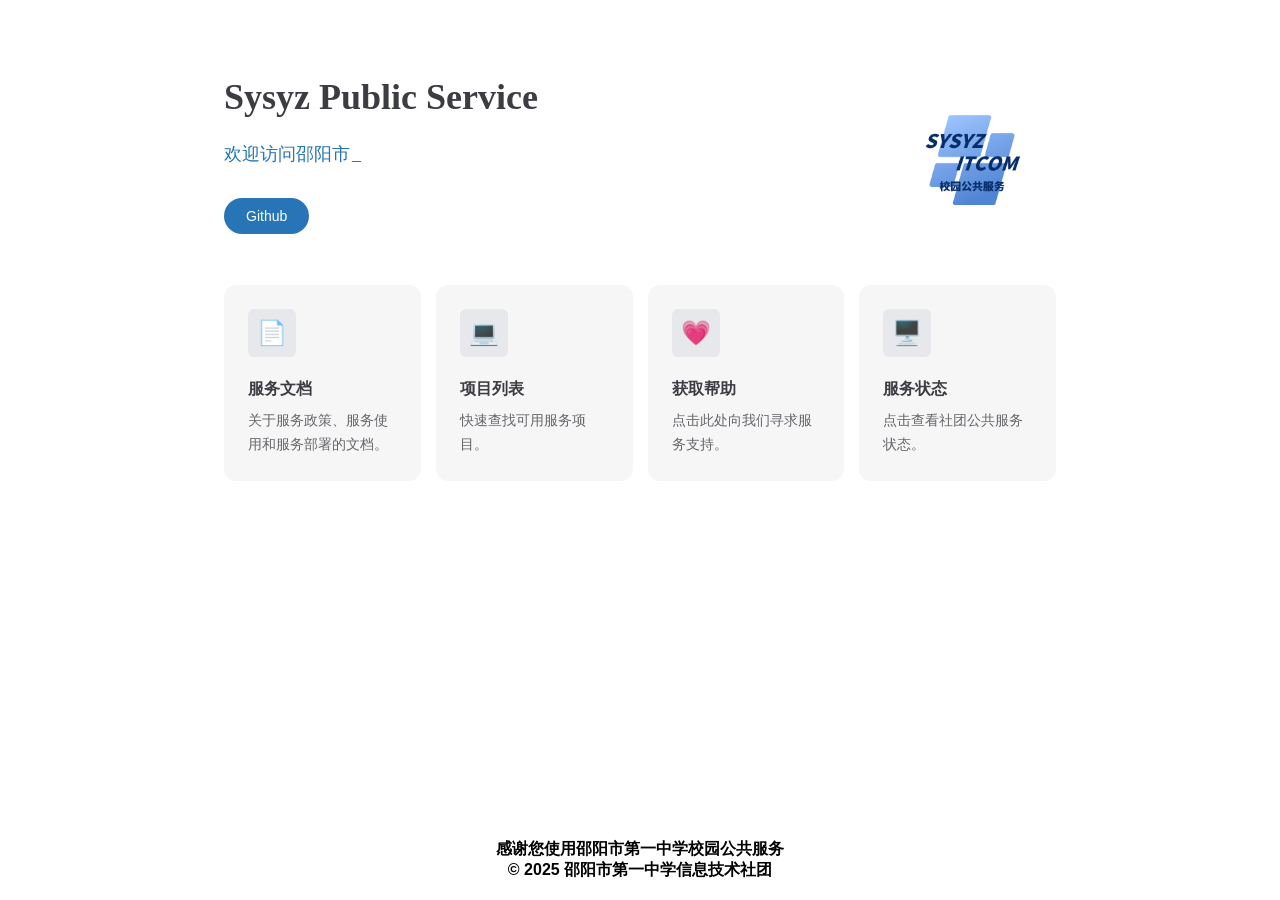
==== index.html @ c445de75 "Update index.html" ====
<!DOCTYPE html>
<html lang="en">

<head>
  <meta charset="UTF-8">
  <meta name="viewport" content="width=device-width, initial-scale=1.0">
  <title>邵阳市第一中学校园公共服务</title>
  <link rel="shortcut icon"
    href="[data-uri]"
    type="image/x-icon">
  <style>
    * {
      margin: 0;
      padding: 0;
      box-sizing: border-box;
      user-select: none;
    }

    @keyframes print {
      0% {
        opacity: 0;
      }

      70% {
        opacity: 0;
      }

      75% {
        opacity: 0.95;
      }

      100% {
        opacity: 1;
      }
    }

    .prince-website {
      margin: 0 auto;
      display: flex;
      flex-direction: column;
      align-items: center;
    }

    .prince-website .prince {
      display: flex;
      justify-content: space-between;
    }

    .prince-website .details {
      color: #3c3c43;
      width: 100%;
    }

    .prince-website .details p {
      margin: 12px 0;
      line-height: 30px;
      font-size: 14px;
    }

    .prince-website .details p i {
      margin: 0 3px;
      background-color: #eff0f3;
      color: #f4a95b;
      font-style: normal;
      padding: 2px 6px;
      font-size: 13px;
      border-radius: 4px;
    }

    .prince-website .details p a {
      margin: 0 2px;
      color: #2775b6;
      font-style: normal;
      font-size: 13px;
      border-radius: 4px;
    }

    .prince-website .details p .important {
      margin: 0 3px;
      background-color: #eff0f3;
      color: #2775b6;
      font-style: normal;
      padding: 2px 6px;
      font-size: 13px;
      border-radius: 4px;
    }

    .prince-website .app .container .wrap:hover {
      box-shadow: 0 0 0 1px inset #2775b6;
    }

    .prince-website .app .container .wrap .info .info {
      display: inline-block;
      color: #65656a;
      flex-grow: 1;
      direction: ltr;
      padding-top: 8px;
      line-height: 24px;
      font-size: 14px;
      font-weight: 500;
      overflow-wrap: break-word;
      text-rendering: optimizeLegibility;
    }

    .prince-website .app .container .wrap .info .title {
      color: #3c3c43;
      line-height: 24px;
      font-size: 16px;
      font-weight: 600;
    }

    .prince-website .app .container .wrap .icon {
      width: 48px;
      height: 48px;
      background-color: #e7e8ec;
      display: flex;
      align-items: center;
      justify-content: center;
      font-size: 24px;
      border-radius: 6px;
      margin-bottom: 20px;
    }

    .prince-website .app {
      width: 100%;
      display: flex;
      flex-wrap: wrap;
      margin-top: 20px;
      margin-bottom: 150px;
      position: relative;
    }

    .prince-website .app::before {
      content: '';
      position: absolute;
      top: 0;
      left: 0;
      width: 100%;
      height: 100%;
      backdrop-filter: mica(10px);
      z-index: -1;
    }

    .prince-website .prince .prince-info p::after {
      content: '_';
      margin-left: 2px;
      animation: print 1s infinite;
    }

    .prince-website .prince .prince-info h1 svg {
      margin-left: 4px;
    }

    .prince-website .prince .prince-info .prince-btns button {
      padding: 10px 22px;
      border-radius: 980px;
      border: none;
      margin-right: 10px;
      cursor: pointer;
      font-size: 14px;
      border: none;
      background-color: #2775b6;
      color: #fff;
    }
    
    .prince-website .prince .prince-info p {
      margin-top: 18px;
      font-size: 16px;
      color: #2775b6;
      width: 380px;
      height: 24px;
      text-align: center;
    }

    .prince-website .prince .prince-info h1 {
      font-size: 36px;
      color: rgba(60, 60, 67);
      display: flex;
      align-items: center;
    }

    .prince-website .app .container .wrap {
      background-color: #f6f6f7;
      width: 100%;
      border-radius: 12px;
      padding: 24px;
      transition: box-shadow 0.3s ease-in-out;
    }

    .prince-website .app .container {
      text-decoration: none;
    }

    .prince-website .prince .prince-face img {
      border-radius: 200px;
    }

    @media screen and (max-width: 640px) {
      .prince-website {
        width: 88%;
      }

      .prince-website .prince {
        flex-direction: column-reverse;
        align-items: center;
        margin: 80px 0 50px;
        width: 70%;
      }

      .prince-website .prince .prince-info {
        display: flex;
        flex-direction: column;
        align-items: center;
      }

      .prince-website .prince .prince-info h1 {
        margin-top: 30px;
      }

      .prince-website .prince .prince-info .prince-btns {
        margin-top: 32px;
      }

      .prince-website .prince .prince-info .prince-btns button {
        margin-right: 10px;
      }

      .prince-website .prince .prince-face img {
        max-height: 140px;
      }

      .prince-website .app .container {
        width: 100%;
        margin-bottom: 20px;
      }

      .prince-website .app .container .wrap {
        display: flex;
        flex-direction: column;
        flex-wrap: wrap;
        align-content: flex-start;

      }
    }

    @media screen and (min-width: 640px) and (max-width: 959px) {
      .prince-website {
        width: 85%;
      }

      .prince-website .prince {
        flex-direction: column-reverse;
        align-items: center;
        margin: 100px 0 60px;
        width: 50%;
      }

      .prince-website .prince .prince-info {
        display: flex;
        flex-direction: column;
        align-items: center;
      }

      .prince-website .prince .prince-info h1 {
        margin-top: 30px;
      }

      .prince-website .prince .prince-info p {
        font-size: 18px;
      }

      .prince-website .prince .prince-info .prince-btns {
        margin-top: 38px;
      }

      .prince-website .prince .prince-info .prince-btns button {
        margin-right: 6px;
      }

      .prince-website .prince .prince-face img {
        height: 140px;
      }

      .prince-website .app .container {
        width: 50%;
        padding-right: 15px;
        display: flex;
        margin-bottom: 20px;
      }

      .prince-website .app .container:nth-child(2n) {
        padding-right: 0;
      }

      .prince-website .app .container .wrap {
        display: flex;
        flex-wrap: wrap;
        align-content: flex-start;
      }

      .prince-website .app .container .wrap .icon {
        margin-right: 10px;
      }
    }

    @media screen and (min-width: 960px) {
      .prince-website {
        width: 65%;
      }

      .prince-website .prince {
        margin: 76px 0 5px;
        width: 100%;
      }

      .prince-website .prince .prince-info p {
        margin-top: 24px;
        font-size: 18px;
        text-align: left;
      }

      .prince-website .prince .prince-info .prince-btns {
        margin-top: 32px;
      }

      .prince-website .prince .prince-info .prince-btns button {
        margin-right: 6px;
      }

      .prince-website .prince .prince-face img {
        width: 168px;
      }

      .prince-website .app .container {
        flex: 1;
        padding-right: 15px;
        display: flex;
      }

      .prince-website .app .container:last-child {
        padding-right: 0;
      }
    }
  </style>
</head>

<body>
  <div class="prince-website">
    <div class="prince">
      <div class="prince-info">
        <h1>Sysyz Public Service</h1>
        <p></p>
        <div class="prince-btns">
          <button onclick="window.open('https://github.com/sysyzspublic','_blank')">Github</button>
        </div>
      </div>
      <div class="prince-face">
        <img
          src="[data-uri]"
          alt="LOGO" draggable="false">
      </div>

    </div>

    <div class="details">
      <p></p>
      <p></p>
      <p></p>
    </div>

    <div class="app">
      <a href="https://sysyzspublic.github.io/docs" target="_blank" class="container">
        <div class="wrap">
          <div class="icon">
            📄
          </div>
          <div class="info">
            <p class="title">服务文档</p>
            <span class="info">关于服务政策、服务使用和服务部署的文档。</span>
          </div>
        </div>
      </a>
      <a href="./projects/index.html" class="container">
        <div class="wrap">
          <div class="icon">
            💻
          </div>
          <div class="info">
            <p class="title">项目列表</p>
            <span class="info">快速查找可用服务项目。</span>
          </div>
        </div>
      </a>
      <a href="./pub/index.html" class="container">
        <div class="wrap">
          <div class="icon">
            💗
          </div>
          <div class="info">
            <p class="title">获取帮助</p>
            <span class="info">点击此处向我们寻求服务支持。</span>
          </div>
        </div>
      </a>
      <a href="./status/index.html" class="container">
        <div class="wrap">
          <div class="icon">
            🖥️
          </div>
          <div class="info">
            <p class="title">服务状态</p>
            <span class="info">点击查看社团公共服务状态。</span>
          </div>
        </div>
      </a>
<!--      <a href="https://zhouql.vip/bilidown/plugin/" target="_blank" class="container">
        <div class="wrap">
          <div class="icon">
            ❓
          </div>
          <div class="info">
            <p class="title">……</p>
            <span class="info">待开发...</span>
          </div>
        </div>
      </a> --> 
    </div>
  </div>

  <script>
    let texts = [
      '欢迎访问邵阳市第一中学校园公共服务网站！',
      '| 免费 | 开源 | 安全 | 高效 |'
    ]
    let textsIndex = 0;
    let index = 0;
    let dom = document.querySelector(".prince-website .prince .prince-info p");

    let printText = async (text, dom) => {
      let index = 0
      let useTimeCount = 0;
      let len = text.length;
      while (index !== len) {
        let interval = Math.floor(Math.random() * 300);
        await sleep(interval);
        useTimeCount += interval;
        dom.textContent += text.charAt(index);
        index++;
      }
      await sleep(useTimeCount * 2.1);
      await cancelText(dom);
    }

    let sleep = (interval) => {
      return new Promise((success) => {
        setTimeout(() => { success() }, interval)
      })
    }

    let cancelText = async (dom) => {
      while (dom.textContent.length) {
        let interval = Math.floor(Math.random() * 150);
        dom.textContent = dom.textContent.slice(0, dom.textContent.length - 1);
        await sleep(interval)
      }
      await sleep(500)
    }

    let runPrintText = async () => {
      while (true) {
        await printText(texts[generIndex()], dom)
      }
    }

    let generRandomIndex = (length) => {
      return Math.floor(Math.random() * length);
    }

    let generIndex = () => {
      if (index < 1) {
        return index++;
      }
      let randomIndex = generRandomIndex(texts.length);
      if (randomIndex !== textsIndex) {
        textsIndex = randomIndex;
        return randomIndex;
      } else {
        return generIndex();
      }
    }

    runPrintText();
  </script>
</body>

<footer style="font-family: '幼圆', sans-serif; position: fixed; bottom: 0; width: 100%; margin: 0; background-color: rgba(255, 255, 255, 0.7); text-align: center; padding: 1px; backdrop-filter: blur(10px);">
    <strong>
        <br>
        <p>感谢您使用邵阳市第一中学校园公共服务</p>
        <p>&copy; <span id="year">2025</span> 邵阳市第一中学信息技术社团</p>
        <br>
    </strong>
</footer>
<script src="https://sysyz-itcom.github.io/doc/components/js/year.js"></script>
</html>
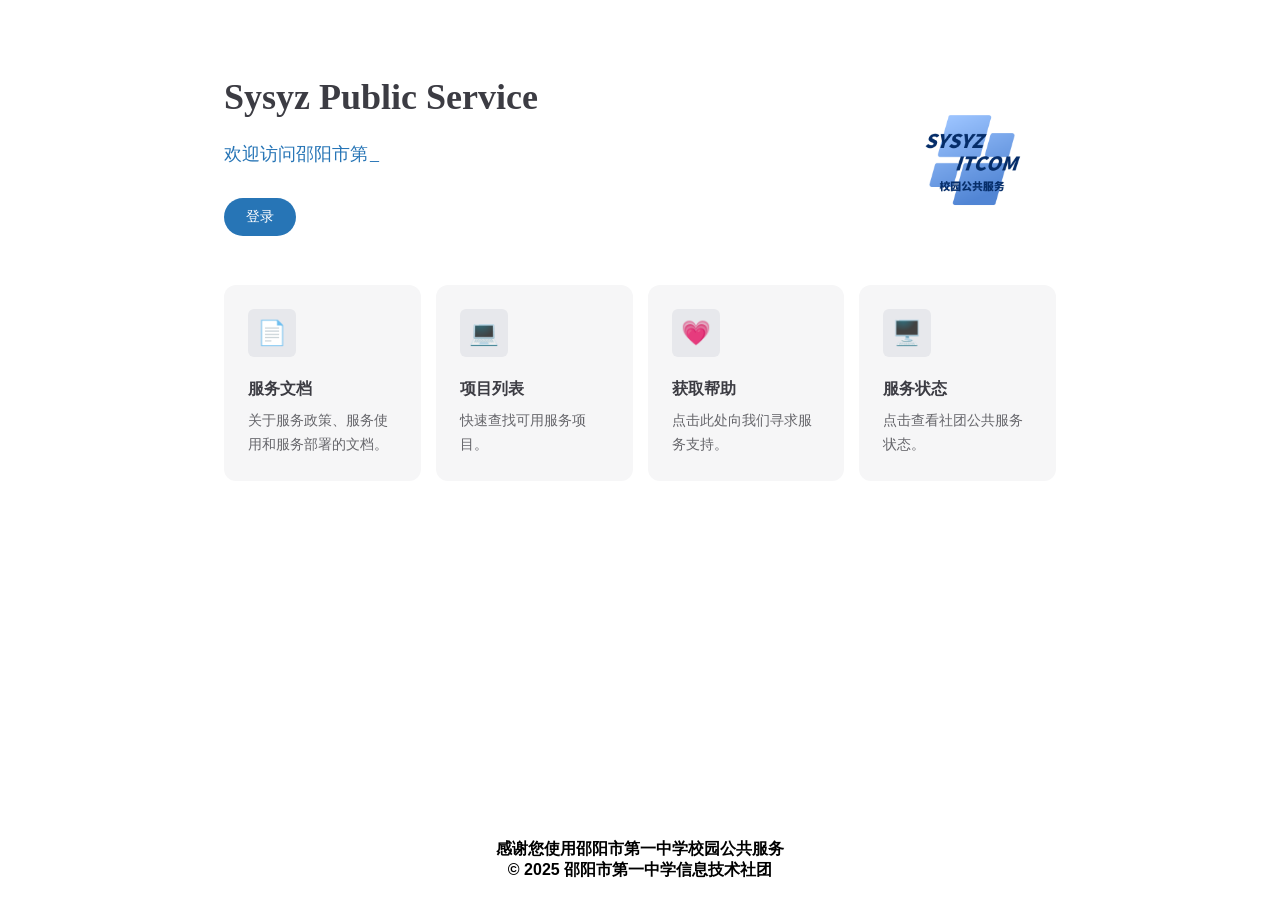
==== commit 7c96f2fb: "更新 index.html" ====
--- a/index.html
+++ b/index.html
@@ -352,7 +352,7 @@
         <h1>Sysyz Public Service</h1>
         <p></p>
         <div class="prince-btns">
-          <button onclick="window.open('https://github.com/sysyzspublic','_blank')">Github</button>
+          <button onclick="window.open('https://sysyzspublic.github.io/login','_blank')">登录</button>
         </div>
       </div>
       <div class="prince-face">
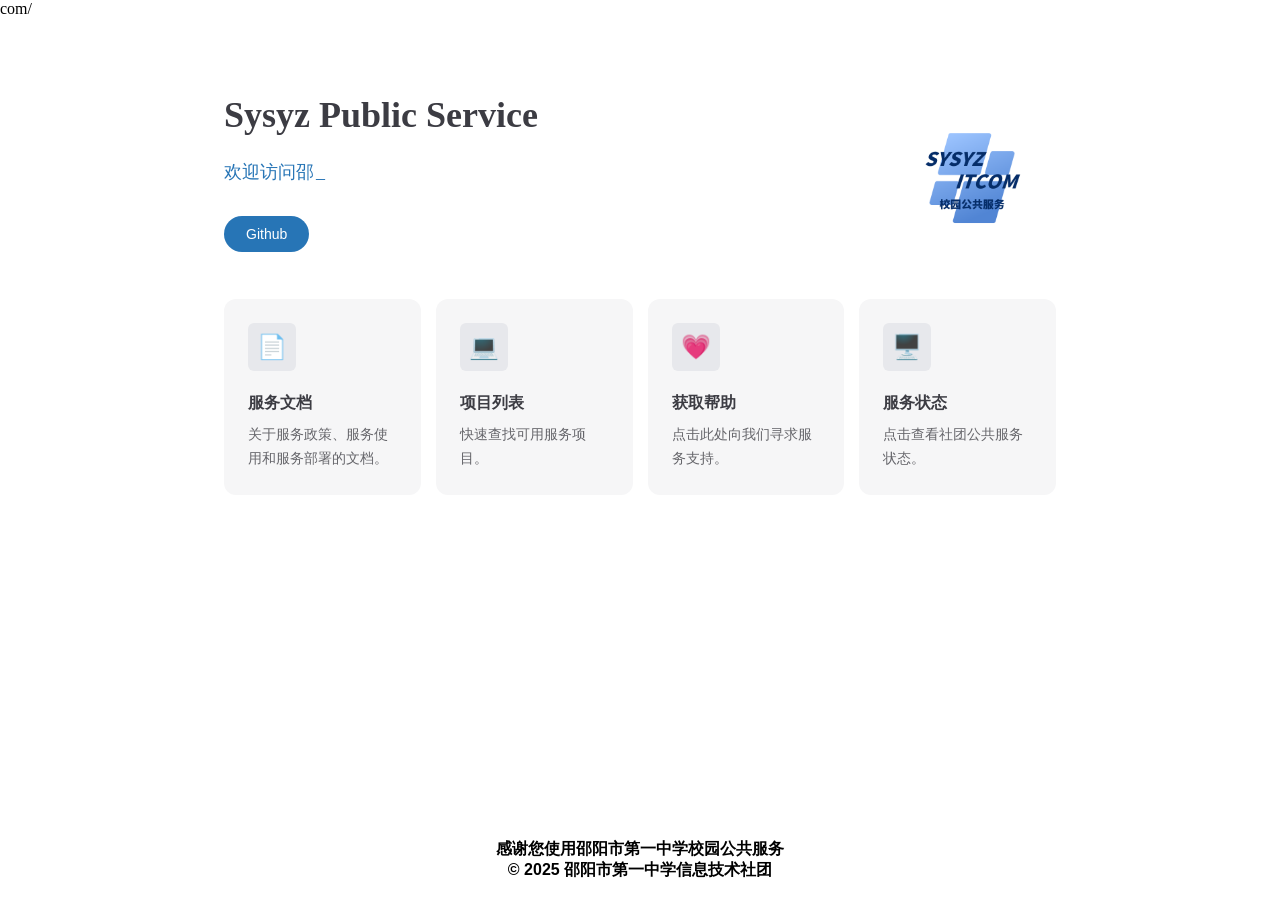
==== commit 410a49ea: "更新 index.html" ====
--- a/index.html
+++ b/index.html
@@ -1,4 +1,4 @@
-
+com/
 <!DOCTYPE html>
 <html lang="en">
 
@@ -352,7 +352,7 @@
         <h1>Sysyz Public Service</h1>
         <p></p>
         <div class="prince-btns">
-          <button onclick="window.open('https://sysyzspublic.github.io/login','_blank')">登录</button>
+          <button onclick="window.open('https://github.com/sysyzspublic','_blank')">Github</button>
         </div>
       </div>
       <div class="prince-face">
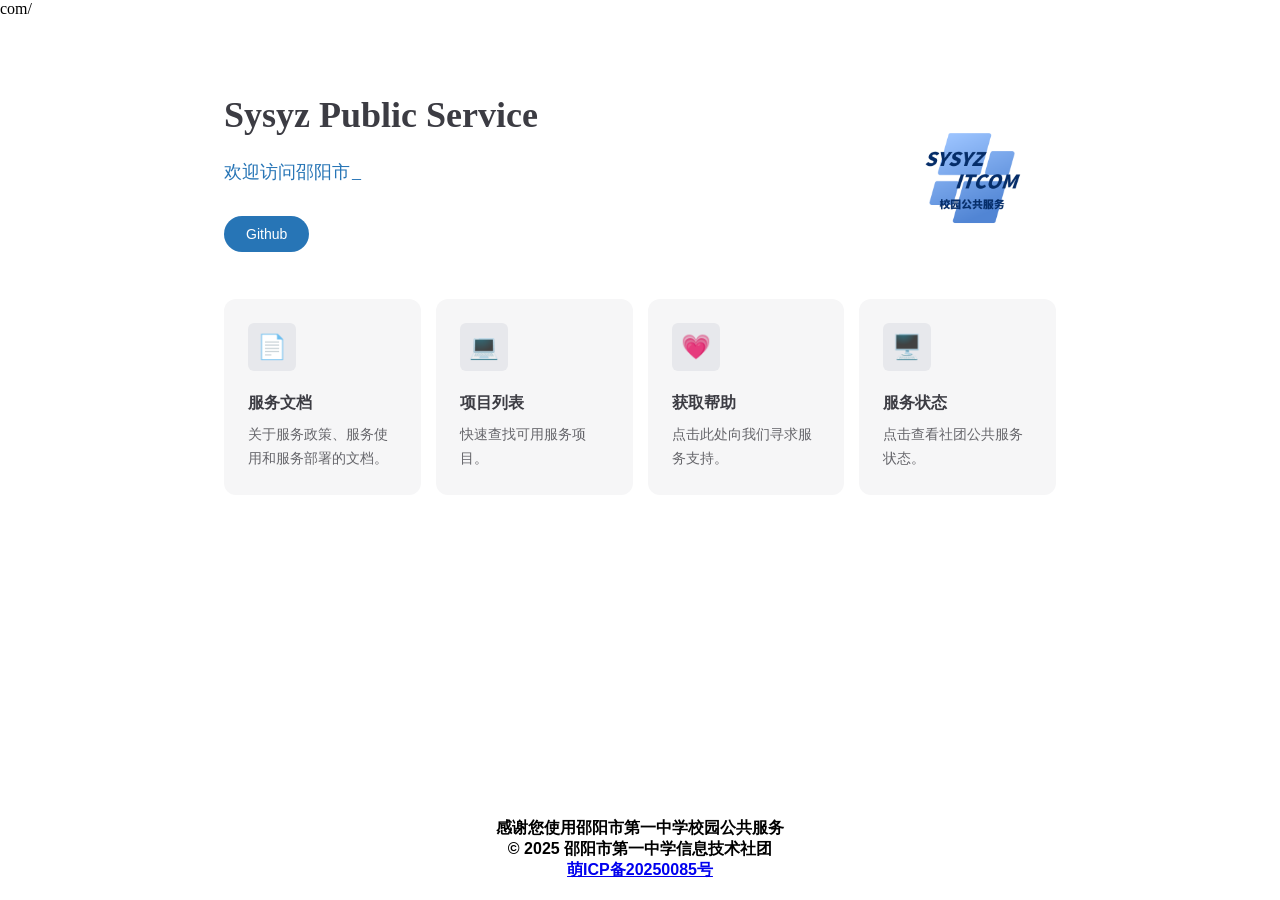
==== commit 5f894a73: "Update index.html" ====
--- a/index.html
+++ b/index.html
@@ -1,4 +1,4 @@
-com/
+com/
 <!DOCTYPE html>
 <html lang="en">
 
@@ -499,6 +499,7 @@
         <br>
         <p>感谢您使用邵阳市第一中学校园公共服务</p>
         <p>&copy; <span id="year">2025</span> 邵阳市第一中学信息技术社团</p>
+        <p><a href="https://icp.gov.moe/?keyword=20250085" target="_blank">萌ICP备20250085号</a></p>
         <br>
     </strong>
 </footer>
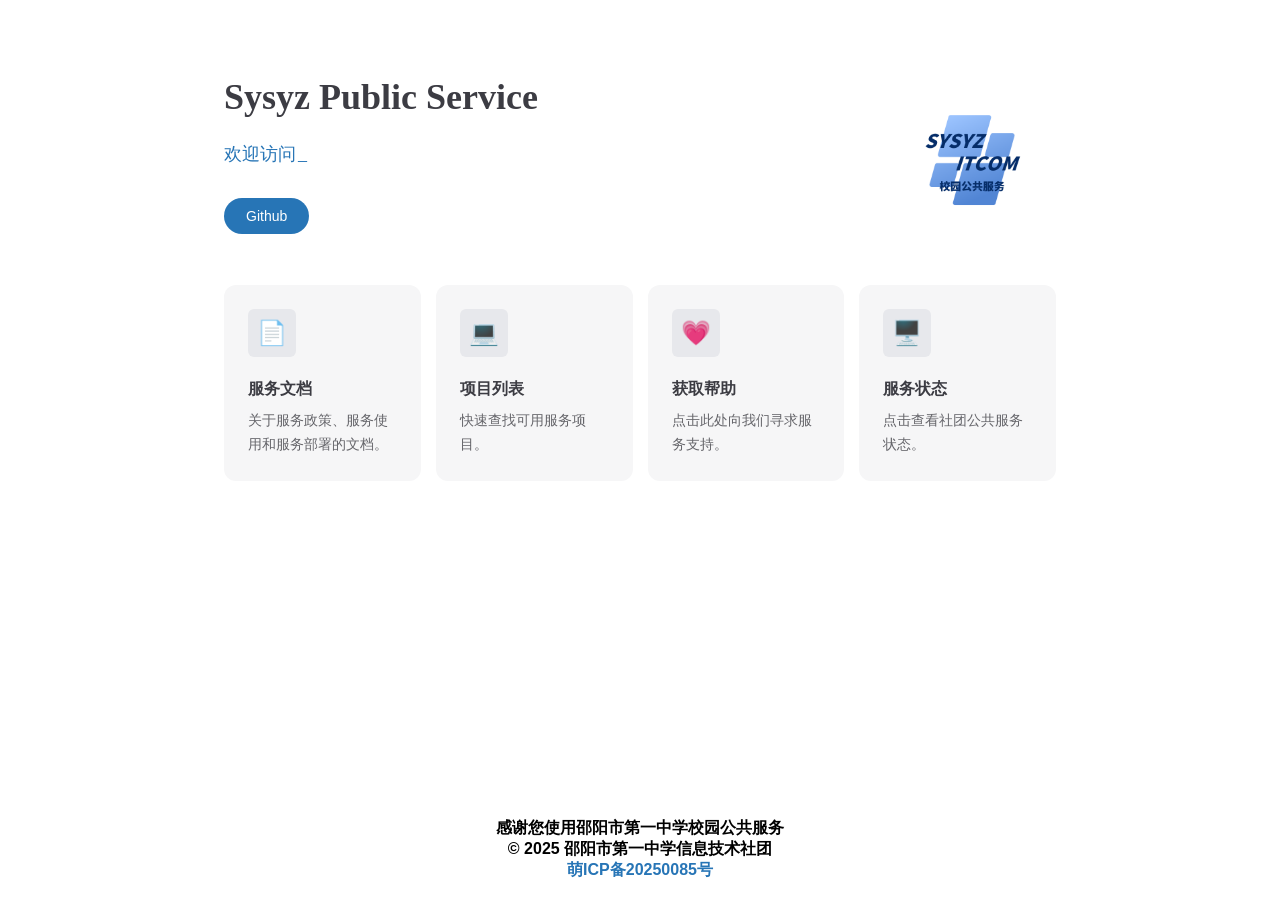
==== commit 529c73b9: "Update index.html" ====
--- a/index.html
+++ b/index.html
@@ -1,4 +1,3 @@
-com/
 <!DOCTYPE html>
 <html lang="en">
 
@@ -495,11 +494,11 @@
 </body>
 
 <footer style="font-family: '幼圆', sans-serif; position: fixed; bottom: 0; width: 100%; margin: 0; background-color: rgba(255, 255, 255, 0.7); text-align: center; padding: 1px; backdrop-filter: blur(10px);">
-    <strong>
+	<strong>
         <br>
         <p>感谢您使用邵阳市第一中学校园公共服务</p>
         <p>&copy; <span id="year">2025</span> 邵阳市第一中学信息技术社团</p>
-        <p><a href="https://icp.gov.moe/?keyword=20250085" target="_blank">萌ICP备20250085号</a></p>
+        <p><a href="https://icp.gov.moe/?keyword=20250085" target="_blank" style="color: #2775b6; text-decoration: none;">萌ICP备20250085号</a></p>
         <br>
     </strong>
 </footer>
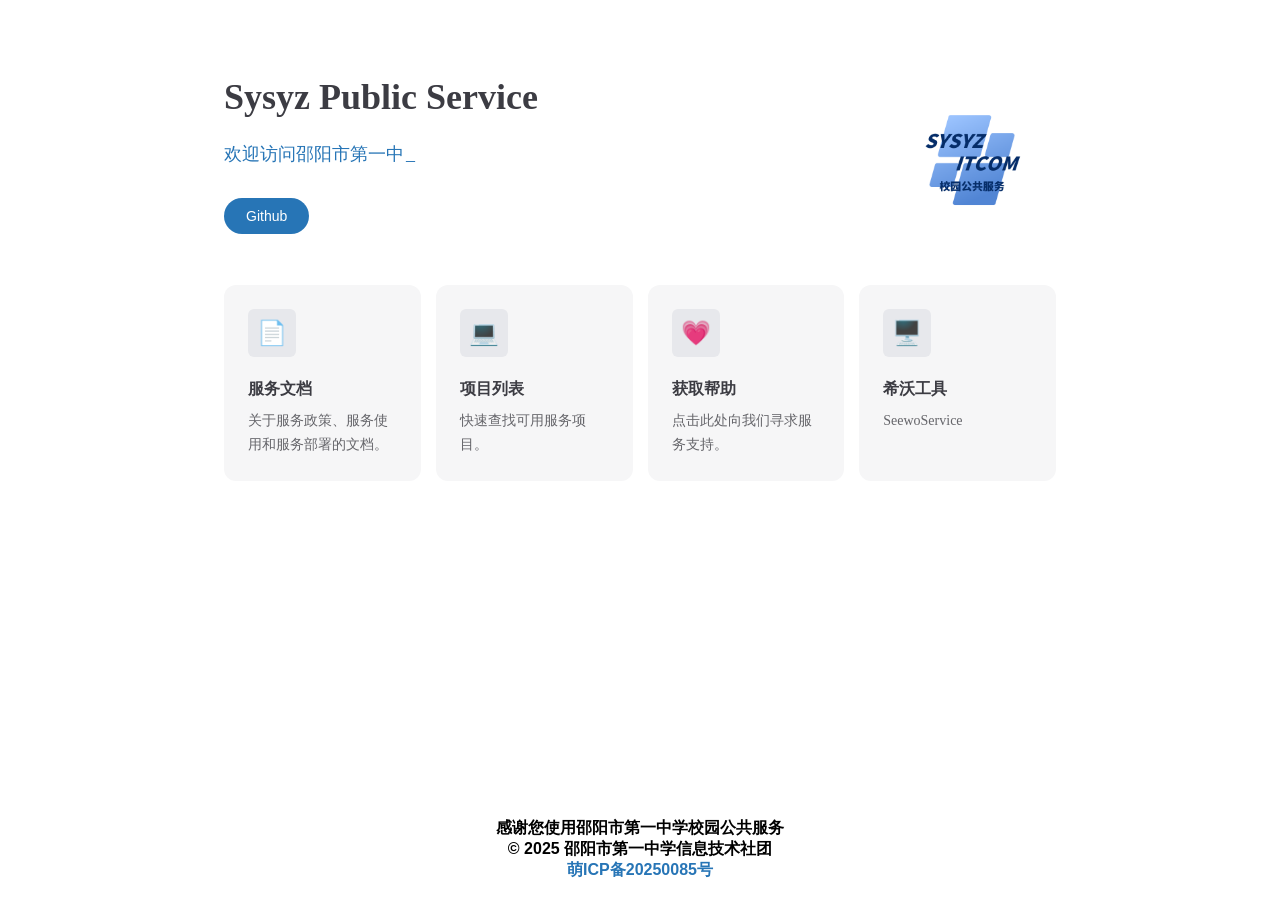
==== commit d60fe1ee: "Update index.html" ====
--- a/index.html
+++ b/index.html
@@ -402,14 +402,14 @@
           </div>
         </div>
       </a>
-      <a href="./status/index.html" class="container">
+      <a href="./seewo/index.html" class="container">
         <div class="wrap">
           <div class="icon">
             🖥️
           </div>
           <div class="info">
-            <p class="title">服务状态</p>
-            <span class="info">点击查看社团公共服务状态。</span>
+            <p class="title">希沃工具</p>
+            <span class="info">SeewoService</span>
           </div>
         </div>
       </a>
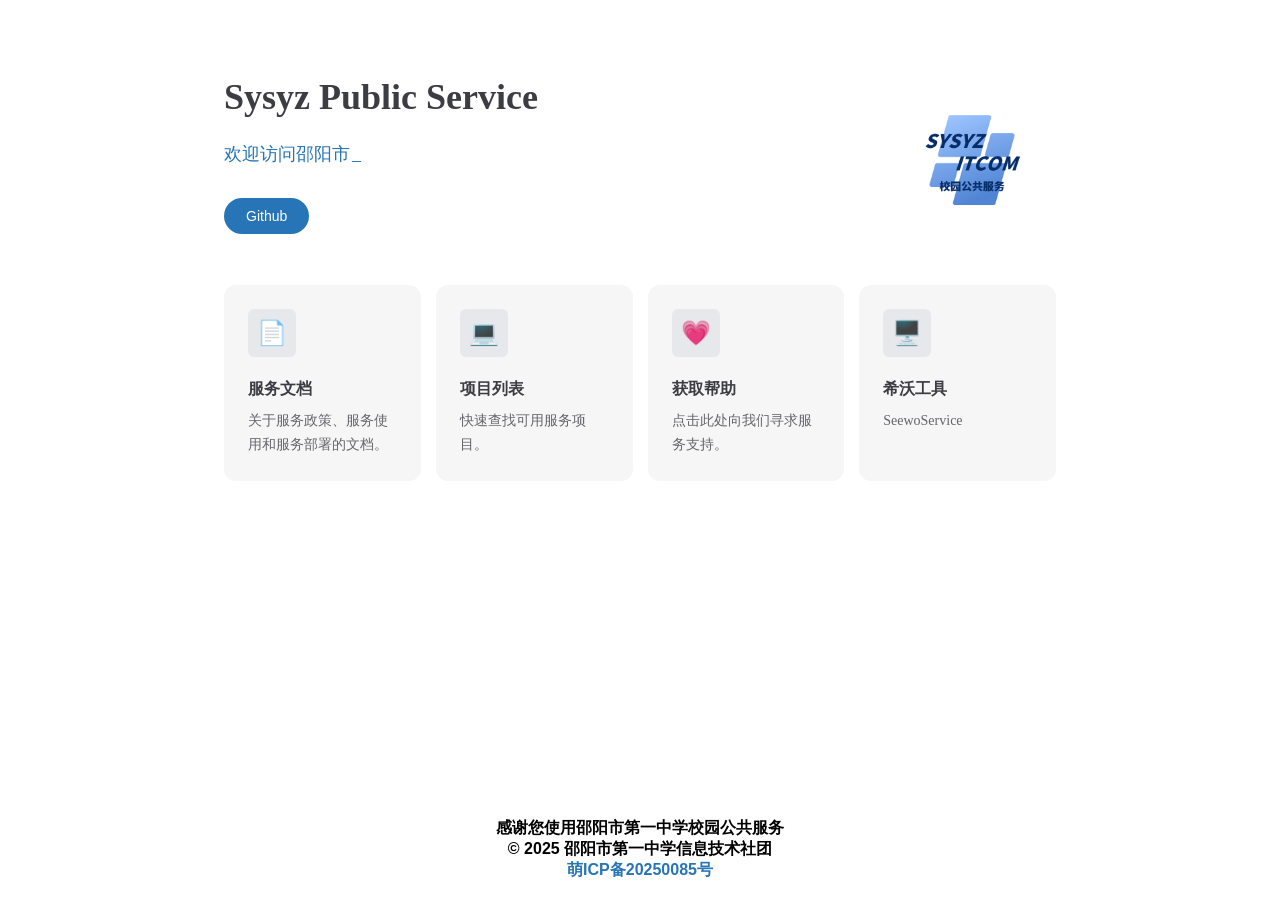
==== commit fab4ce85: "Update index.html" ====
--- a/index.html
+++ b/index.html
@@ -8,340 +8,7 @@
   <link rel="shortcut icon"
     href="[data-uri]"
     type="image/x-icon">
-  <style>
-    * {
-      margin: 0;
-      padding: 0;
-      box-sizing: border-box;
-      user-select: none;
-    }
-
-    @keyframes print {
-      0% {
-        opacity: 0;
-      }
-
-      70% {
-        opacity: 0;
-      }
-
-      75% {
-        opacity: 0.95;
-      }
-
-      100% {
-        opacity: 1;
-      }
-    }
-
-    .prince-website {
-      margin: 0 auto;
-      display: flex;
-      flex-direction: column;
-      align-items: center;
-    }
-
-    .prince-website .prince {
-      display: flex;
-      justify-content: space-between;
-    }
-
-    .prince-website .details {
-      color: #3c3c43;
-      width: 100%;
-    }
-
-    .prince-website .details p {
-      margin: 12px 0;
-      line-height: 30px;
-      font-size: 14px;
-    }
-
-    .prince-website .details p i {
-      margin: 0 3px;
-      background-color: #eff0f3;
-      color: #f4a95b;
-      font-style: normal;
-      padding: 2px 6px;
-      font-size: 13px;
-      border-radius: 4px;
-    }
-
-    .prince-website .details p a {
-      margin: 0 2px;
-      color: #2775b6;
-      font-style: normal;
-      font-size: 13px;
-      border-radius: 4px;
-    }
-
-    .prince-website .details p .important {
-      margin: 0 3px;
-      background-color: #eff0f3;
-      color: #2775b6;
-      font-style: normal;
-      padding: 2px 6px;
-      font-size: 13px;
-      border-radius: 4px;
-    }
-
-    .prince-website .app .container .wrap:hover {
-      box-shadow: 0 0 0 1px inset #2775b6;
-    }
-
-    .prince-website .app .container .wrap .info .info {
-      display: inline-block;
-      color: #65656a;
-      flex-grow: 1;
-      direction: ltr;
-      padding-top: 8px;
-      line-height: 24px;
-      font-size: 14px;
-      font-weight: 500;
-      overflow-wrap: break-word;
-      text-rendering: optimizeLegibility;
-    }
-
-    .prince-website .app .container .wrap .info .title {
-      color: #3c3c43;
-      line-height: 24px;
-      font-size: 16px;
-      font-weight: 600;
-    }
-
-    .prince-website .app .container .wrap .icon {
-      width: 48px;
-      height: 48px;
-      background-color: #e7e8ec;
-      display: flex;
-      align-items: center;
-      justify-content: center;
-      font-size: 24px;
-      border-radius: 6px;
-      margin-bottom: 20px;
-    }
-
-    .prince-website .app {
-      width: 100%;
-      display: flex;
-      flex-wrap: wrap;
-      margin-top: 20px;
-      margin-bottom: 150px;
-      position: relative;
-    }
-
-    .prince-website .app::before {
-      content: '';
-      position: absolute;
-      top: 0;
-      left: 0;
-      width: 100%;
-      height: 100%;
-      backdrop-filter: mica(10px);
-      z-index: -1;
-    }
-
-    .prince-website .prince .prince-info p::after {
-      content: '_';
-      margin-left: 2px;
-      animation: print 1s infinite;
-    }
-
-    .prince-website .prince .prince-info h1 svg {
-      margin-left: 4px;
-    }
-
-    .prince-website .prince .prince-info .prince-btns button {
-      padding: 10px 22px;
-      border-radius: 980px;
-      border: none;
-      margin-right: 10px;
-      cursor: pointer;
-      font-size: 14px;
-      border: none;
-      background-color: #2775b6;
-      color: #fff;
-    }
-    
-    .prince-website .prince .prince-info p {
-      margin-top: 18px;
-      font-size: 16px;
-      color: #2775b6;
-      width: 380px;
-      height: 24px;
-      text-align: center;
-    }
-
-    .prince-website .prince .prince-info h1 {
-      font-size: 36px;
-      color: rgba(60, 60, 67);
-      display: flex;
-      align-items: center;
-    }
-
-    .prince-website .app .container .wrap {
-      background-color: #f6f6f7;
-      width: 100%;
-      border-radius: 12px;
-      padding: 24px;
-      transition: box-shadow 0.3s ease-in-out;
-    }
-
-    .prince-website .app .container {
-      text-decoration: none;
-    }
-
-    .prince-website .prince .prince-face img {
-      border-radius: 200px;
-    }
-
-    @media screen and (max-width: 640px) {
-      .prince-website {
-        width: 88%;
-      }
-
-      .prince-website .prince {
-        flex-direction: column-reverse;
-        align-items: center;
-        margin: 80px 0 50px;
-        width: 70%;
-      }
-
-      .prince-website .prince .prince-info {
-        display: flex;
-        flex-direction: column;
-        align-items: center;
-      }
-
-      .prince-website .prince .prince-info h1 {
-        margin-top: 30px;
-      }
-
-      .prince-website .prince .prince-info .prince-btns {
-        margin-top: 32px;
-      }
-
-      .prince-website .prince .prince-info .prince-btns button {
-        margin-right: 10px;
-      }
-
-      .prince-website .prince .prince-face img {
-        max-height: 140px;
-      }
-
-      .prince-website .app .container {
-        width: 100%;
-        margin-bottom: 20px;
-      }
-
-      .prince-website .app .container .wrap {
-        display: flex;
-        flex-direction: column;
-        flex-wrap: wrap;
-        align-content: flex-start;
-
-      }
-    }
-
-    @media screen and (min-width: 640px) and (max-width: 959px) {
-      .prince-website {
-        width: 85%;
-      }
-
-      .prince-website .prince {
-        flex-direction: column-reverse;
-        align-items: center;
-        margin: 100px 0 60px;
-        width: 50%;
-      }
-
-      .prince-website .prince .prince-info {
-        display: flex;
-        flex-direction: column;
-        align-items: center;
-      }
-
-      .prince-website .prince .prince-info h1 {
-        margin-top: 30px;
-      }
-
-      .prince-website .prince .prince-info p {
-        font-size: 18px;
-      }
-
-      .prince-website .prince .prince-info .prince-btns {
-        margin-top: 38px;
-      }
-
-      .prince-website .prince .prince-info .prince-btns button {
-        margin-right: 6px;
-      }
-
-      .prince-website .prince .prince-face img {
-        height: 140px;
-      }
-
-      .prince-website .app .container {
-        width: 50%;
-        padding-right: 15px;
-        display: flex;
-        margin-bottom: 20px;
-      }
-
-      .prince-website .app .container:nth-child(2n) {
-        padding-right: 0;
-      }
-
-      .prince-website .app .container .wrap {
-        display: flex;
-        flex-wrap: wrap;
-        align-content: flex-start;
-      }
-
-      .prince-website .app .container .wrap .icon {
-        margin-right: 10px;
-      }
-    }
-
-    @media screen and (min-width: 960px) {
-      .prince-website {
-        width: 65%;
-      }
-
-      .prince-website .prince {
-        margin: 76px 0 5px;
-        width: 100%;
-      }
-
-      .prince-website .prince .prince-info p {
-        margin-top: 24px;
-        font-size: 18px;
-        text-align: left;
-      }
-
-      .prince-website .prince .prince-info .prince-btns {
-        margin-top: 32px;
-      }
-
-      .prince-website .prince .prince-info .prince-btns button {
-        margin-right: 6px;
-      }
-
-      .prince-website .prince .prince-face img {
-        width: 168px;
-      }
-
-      .prince-website .app .container {
-        flex: 1;
-        padding-right: 15px;
-        display: flex;
-      }
-
-      .prince-website .app .container:last-child {
-        padding-right: 0;
-      }
-    }
-  </style>
+  <link rel="stylesheet" href="css/index.css">
 </head>
 
 <body>
--- a/css/index.css
+++ b/css/index.css
@@ -0,0 +1,332 @@
+    * {
+      margin: 0;
+      padding: 0;
+      box-sizing: border-box;
+      user-select: none;
+    }
+
+    @keyframes print {
+      0% {
+        opacity: 0;
+      }
+
+      70% {
+        opacity: 0;
+      }
+
+      75% {
+        opacity: 0.95;
+      }
+
+      100% {
+        opacity: 1;
+      }
+    }
+
+    .prince-website {
+      margin: 0 auto;
+      display: flex;
+      flex-direction: column;
+      align-items: center;
+    }
+
+    .prince-website .prince {
+      display: flex;
+      justify-content: space-between;
+    }
+
+    .prince-website .details {
+      color: #3c3c43;
+      width: 100%;
+    }
+
+    .prince-website .details p {
+      margin: 12px 0;
+      line-height: 30px;
+      font-size: 14px;
+    }
+
+    .prince-website .details p i {
+      margin: 0 3px;
+      background-color: #eff0f3;
+      color: #f4a95b;
+      font-style: normal;
+      padding: 2px 6px;
+      font-size: 13px;
+      border-radius: 4px;
+    }
+
+    .prince-website .details p a {
+      margin: 0 2px;
+      color: #2775b6;
+      font-style: normal;
+      font-size: 13px;
+      border-radius: 4px;
+    }
+
+    .prince-website .details p .important {
+      margin: 0 3px;
+      background-color: #eff0f3;
+      color: #2775b6;
+      font-style: normal;
+      padding: 2px 6px;
+      font-size: 13px;
+      border-radius: 4px;
+    }
+
+    .prince-website .app .container .wrap:hover {
+      box-shadow: 0 0 0 1px inset #2775b6;
+    }
+
+    .prince-website .app .container .wrap .info .info {
+      display: inline-block;
+      color: #65656a;
+      flex-grow: 1;
+      direction: ltr;
+      padding-top: 8px;
+      line-height: 24px;
+      font-size: 14px;
+      font-weight: 500;
+      overflow-wrap: break-word;
+      text-rendering: optimizeLegibility;
+    }
+
+    .prince-website .app .container .wrap .info .title {
+      color: #3c3c43;
+      line-height: 24px;
+      font-size: 16px;
+      font-weight: 600;
+    }
+
+    .prince-website .app .container .wrap .icon {
+      width: 48px;
+      height: 48px;
+      background-color: #e7e8ec;
+      display: flex;
+      align-items: center;
+      justify-content: center;
+      font-size: 24px;
+      border-radius: 6px;
+      margin-bottom: 20px;
+    }
+
+    .prince-website .app {
+      width: 100%;
+      display: flex;
+      flex-wrap: wrap;
+      margin-top: 20px;
+      margin-bottom: 150px;
+      position: relative;
+    }
+
+    .prince-website .app::before {
+      content: '';
+      position: absolute;
+      top: 0;
+      left: 0;
+      width: 100%;
+      height: 100%;
+      backdrop-filter: mica(10px);
+      z-index: -1;
+    }
+
+    .prince-website .prince .prince-info p::after {
+      content: '_';
+      margin-left: 2px;
+      animation: print 1s infinite;
+    }
+
+    .prince-website .prince .prince-info h1 svg {
+      margin-left: 4px;
+    }
+
+    .prince-website .prince .prince-info .prince-btns button {
+      padding: 10px 22px;
+      border-radius: 980px;
+      border: none;
+      margin-right: 10px;
+      cursor: pointer;
+      font-size: 14px;
+      border: none;
+      background-color: #2775b6;
+      color: #fff;
+    }
+    
+    .prince-website .prince .prince-info p {
+      margin-top: 18px;
+      font-size: 16px;
+      color: #2775b6;
+      width: 380px;
+      height: 24px;
+      text-align: center;
+    }
+
+    .prince-website .prince .prince-info h1 {
+      font-size: 36px;
+      color: rgba(60, 60, 67);
+      display: flex;
+      align-items: center;
+    }
+
+    .prince-website .app .container .wrap {
+      background-color: #f6f6f7;
+      width: 100%;
+      border-radius: 12px;
+      padding: 24px;
+      transition: box-shadow 0.3s ease-in-out;
+    }
+
+    .prince-website .app .container {
+      text-decoration: none;
+    }
+
+    .prince-website .prince .prince-face img {
+      border-radius: 200px;
+    }
+
+    @media screen and (max-width: 640px) {
+      .prince-website {
+        width: 88%;
+      }
+
+      .prince-website .prince {
+        flex-direction: column-reverse;
+        align-items: center;
+        margin: 80px 0 50px;
+        width: 70%;
+      }
+
+      .prince-website .prince .prince-info {
+        display: flex;
+        flex-direction: column;
+        align-items: center;
+      }
+
+      .prince-website .prince .prince-info h1 {
+        margin-top: 30px;
+      }
+
+      .prince-website .prince .prince-info .prince-btns {
+        margin-top: 32px;
+      }
+
+      .prince-website .prince .prince-info .prince-btns button {
+        margin-right: 10px;
+      }
+
+      .prince-website .prince .prince-face img {
+        max-height: 140px;
+      }
+
+      .prince-website .app .container {
+        width: 100%;
+        margin-bottom: 20px;
+      }
+
+      .prince-website .app .container .wrap {
+        display: flex;
+        flex-direction: column;
+        flex-wrap: wrap;
+        align-content: flex-start;
+
+      }
+    }
+
+    @media screen and (min-width: 640px) and (max-width: 959px) {
+      .prince-website {
+        width: 85%;
+      }
+
+      .prince-website .prince {
+        flex-direction: column-reverse;
+        align-items: center;
+        margin: 100px 0 60px;
+        width: 50%;
+      }
+
+      .prince-website .prince .prince-info {
+        display: flex;
+        flex-direction: column;
+        align-items: center;
+      }
+
+      .prince-website .prince .prince-info h1 {
+        margin-top: 30px;
+      }
+
+      .prince-website .prince .prince-info p {
+        font-size: 18px;
+      }
+
+      .prince-website .prince .prince-info .prince-btns {
+        margin-top: 38px;
+      }
+
+      .prince-website .prince .prince-info .prince-btns button {
+        margin-right: 6px;
+      }
+
+      .prince-website .prince .prince-face img {
+        height: 140px;
+      }
+
+      .prince-website .app .container {
+        width: 50%;
+        padding-right: 15px;
+        display: flex;
+        margin-bottom: 20px;
+      }
+
+      .prince-website .app .container:nth-child(2n) {
+        padding-right: 0;
+      }
+
+      .prince-website .app .container .wrap {
+        display: flex;
+        flex-wrap: wrap;
+        align-content: flex-start;
+      }
+
+      .prince-website .app .container .wrap .icon {
+        margin-right: 10px;
+      }
+    }
+
+    @media screen and (min-width: 960px) {
+      .prince-website {
+        width: 65%;
+      }
+
+      .prince-website .prince {
+        margin: 76px 0 5px;
+        width: 100%;
+      }
+
+      .prince-website .prince .prince-info p {
+        margin-top: 24px;
+        font-size: 18px;
+        text-align: left;
+      }
+
+      .prince-website .prince .prince-info .prince-btns {
+        margin-top: 32px;
+      }
+
+      .prince-website .prince .prince-info .prince-btns button {
+        margin-right: 6px;
+      }
+
+      .prince-website .prince .prince-face img {
+        width: 168px;
+      }
+
+      .prince-website .app .container {
+        flex: 1;
+        padding-right: 15px;
+        display: flex;
+      }
+
+      .prince-website .app .container:last-child {
+        padding-right: 0;
+      }
+    }
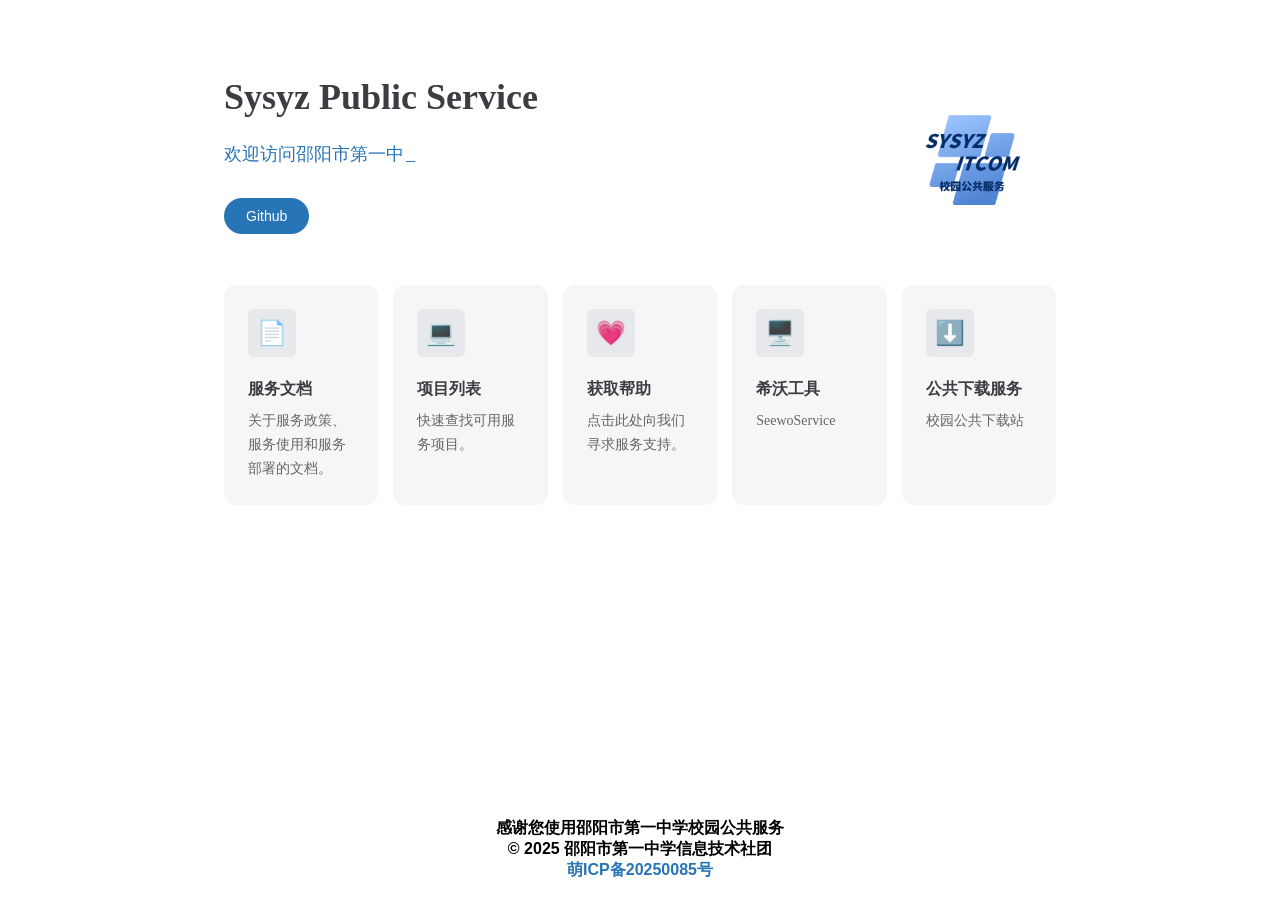
==== commit c182f70e: "Update index.html" ====
--- a/index.html
+++ b/index.html
@@ -80,17 +80,17 @@
           </div>
         </div>
       </a>
-<!--      <a href="https://zhouql.vip/bilidown/plugin/" target="_blank" class="container">
+      <a href="./downloads/openlist.html" target="_blank" class="container">
         <div class="wrap">
           <div class="icon">
-            ❓
+            ⬇️
           </div>
           <div class="info">
-            <p class="title">……</p>
-            <span class="info">待开发...</span>
+            <p class="title">公共下载服务</p>
+            <span class="info">校园公共下载站</span>
           </div>
         </div>
-      </a> --> 
+      </a>
     </div>
   </div>
 
--- a/css/index.css
+++ b/css/index.css
@@ -1,332 +1,341 @@
-    * {
-      margin: 0;
-      padding: 0;
-      box-sizing: border-box;
-      user-select: none;
-    }
-
-    @keyframes print {
-      0% {
+* {
+    margin: 0;
+    padding: 0;
+    box-sizing: border-box;
+    user-select: none;
+}
+
+/* html {
+    -webkit-filter: grayscale(100%);
+    -moz-filter: grayscale(100%);
+    -ms-filter: grayscale(100%);
+    -o-filter: grayscale(100%);
+    filter: grayscale(100%);
+    filter: progid:DXImageTransform.Microsoft.BasicImage(grayscale=1);
+} */
+
+@keyframes print {
+    0% {
         opacity: 0;
-      }
-
-      70% {
+    }
+
+    70% {
         opacity: 0;
-      }
-
-      75% {
+    }
+
+    75% {
         opacity: 0.95;
-      }
-
-      100% {
+    }
+
+    100% {
         opacity: 1;
-      }
-    }
-
+    }
+}
+
+.prince-website {
+    margin: 0 auto;
+    display: flex;
+    flex-direction: column;
+    align-items: center;
+}
+
+.prince-website .prince {
+    display: flex;
+    justify-content: space-between;
+}
+
+.prince-website .details {
+    color: #3c3c43;
+    width: 100%;
+}
+
+.prince-website .details p {
+    margin: 12px 0;
+    line-height: 30px;
+    font-size: 14px;
+}
+
+.prince-website .details p i {
+    margin: 0 3px;
+    background-color: #eff0f3;
+    color: #f4a95b;
+    font-style: normal;
+    padding: 2px 6px;
+    font-size: 13px;
+    border-radius: 4px;
+}
+
+.prince-website .details p a {
+    margin: 0 2px;
+    color: #2775b6;
+    font-style: normal;
+    font-size: 13px;
+    border-radius: 4px;
+}
+
+.prince-website .details p .important {
+    margin: 0 3px;
+    background-color: #eff0f3;
+    color: #2775b6;
+    font-style: normal;
+    padding: 2px 6px;
+    font-size: 13px;
+    border-radius: 4px;
+}
+
+.prince-website .app .container .wrap:hover {
+    box-shadow: 0 0 0 1px inset #2775b6;
+}
+
+.prince-website .app .container .wrap .info .info {
+    display: inline-block;
+    color: #65656a;
+    flex-grow: 1;
+    direction: ltr;
+    padding-top: 8px;
+    line-height: 24px;
+    font-size: 14px;
+    font-weight: 500;
+    overflow-wrap: break-word;
+    text-rendering: optimizeLegibility;
+}
+
+.prince-website .app .container .wrap .info .title {
+    color: #3c3c43;
+    line-height: 24px;
+    font-size: 16px;
+    font-weight: 600;
+}
+
+.prince-website .app .container .wrap .icon {
+    width: 48px;
+    height: 48px;
+    background-color: #e7e8ec;
+    display: flex;
+    align-items: center;
+    justify-content: center;
+    font-size: 24px;
+    border-radius: 6px;
+    margin-bottom: 20px;
+}
+
+.prince-website .app {
+    width: 100%;
+    display: flex;
+    flex-wrap: wrap;
+    margin-top: 20px;
+    margin-bottom: 150px;
+    position: relative;
+}
+
+.prince-website .app::before {
+    content: '';
+    position: absolute;
+    top: 0;
+    left: 0;
+    width: 100%;
+    height: 100%;
+    backdrop-filter: mica(10px);
+    z-index: -1;
+}
+
+.prince-website .prince .prince-info p::after {
+    content: '_';
+    margin-left: 2px;
+    animation: print 1s infinite;
+}
+
+.prince-website .prince .prince-info h1 svg {
+    margin-left: 4px;
+}
+
+.prince-website .prince .prince-info .prince-btns button {
+    padding: 10px 22px;
+    border-radius: 980px;
+    border: none;
+    margin-right: 10px;
+    cursor: pointer;
+    font-size: 14px;
+    border: none;
+    background-color: #2775b6;
+    color: #fff;
+}
+
+.prince-website .prince .prince-info p {
+    margin-top: 18px;
+    font-size: 16px;
+    color: #2775b6;
+    width: 380px;
+    height: 24px;
+    text-align: center;
+}
+
+.prince-website .prince .prince-info h1 {
+    font-size: 36px;
+    color: rgba(60, 60, 67);
+    display: flex;
+    align-items: center;
+}
+
+.prince-website .app .container .wrap {
+    background-color: #f6f6f7;
+    width: 100%;
+    border-radius: 12px;
+    padding: 24px;
+    transition: box-shadow 0.3s ease-in-out;
+}
+
+.prince-website .app .container {
+    text-decoration: none;
+}
+
+.prince-website .prince .prince-face img {
+    border-radius: 200px;
+}
+
+@media screen and (max-width: 640px) {
     .prince-website {
-      margin: 0 auto;
-      display: flex;
-      flex-direction: column;
-      align-items: center;
+        width: 88%;
     }
 
     .prince-website .prince {
-      display: flex;
-      justify-content: space-between;
-    }
-
-    .prince-website .details {
-      color: #3c3c43;
-      width: 100%;
-    }
-
-    .prince-website .details p {
-      margin: 12px 0;
-      line-height: 30px;
-      font-size: 14px;
-    }
-
-    .prince-website .details p i {
-      margin: 0 3px;
-      background-color: #eff0f3;
-      color: #f4a95b;
-      font-style: normal;
-      padding: 2px 6px;
-      font-size: 13px;
-      border-radius: 4px;
-    }
-
-    .prince-website .details p a {
-      margin: 0 2px;
-      color: #2775b6;
-      font-style: normal;
-      font-size: 13px;
-      border-radius: 4px;
-    }
-
-    .prince-website .details p .important {
-      margin: 0 3px;
-      background-color: #eff0f3;
-      color: #2775b6;
-      font-style: normal;
-      padding: 2px 6px;
-      font-size: 13px;
-      border-radius: 4px;
-    }
-
-    .prince-website .app .container .wrap:hover {
-      box-shadow: 0 0 0 1px inset #2775b6;
-    }
-
-    .prince-website .app .container .wrap .info .info {
-      display: inline-block;
-      color: #65656a;
-      flex-grow: 1;
-      direction: ltr;
-      padding-top: 8px;
-      line-height: 24px;
-      font-size: 14px;
-      font-weight: 500;
-      overflow-wrap: break-word;
-      text-rendering: optimizeLegibility;
-    }
-
-    .prince-website .app .container .wrap .info .title {
-      color: #3c3c43;
-      line-height: 24px;
-      font-size: 16px;
-      font-weight: 600;
-    }
-
-    .prince-website .app .container .wrap .icon {
-      width: 48px;
-      height: 48px;
-      background-color: #e7e8ec;
-      display: flex;
-      align-items: center;
-      justify-content: center;
-      font-size: 24px;
-      border-radius: 6px;
-      margin-bottom: 20px;
-    }
-
-    .prince-website .app {
-      width: 100%;
-      display: flex;
-      flex-wrap: wrap;
-      margin-top: 20px;
-      margin-bottom: 150px;
-      position: relative;
-    }
-
-    .prince-website .app::before {
-      content: '';
-      position: absolute;
-      top: 0;
-      left: 0;
-      width: 100%;
-      height: 100%;
-      backdrop-filter: mica(10px);
-      z-index: -1;
-    }
-
-    .prince-website .prince .prince-info p::after {
-      content: '_';
-      margin-left: 2px;
-      animation: print 1s infinite;
-    }
-
-    .prince-website .prince .prince-info h1 svg {
-      margin-left: 4px;
-    }
-
-    .prince-website .prince .prince-info .prince-btns button {
-      padding: 10px 22px;
-      border-radius: 980px;
-      border: none;
-      margin-right: 10px;
-      cursor: pointer;
-      font-size: 14px;
-      border: none;
-      background-color: #2775b6;
-      color: #fff;
-    }
-    
-    .prince-website .prince .prince-info p {
-      margin-top: 18px;
-      font-size: 16px;
-      color: #2775b6;
-      width: 380px;
-      height: 24px;
-      text-align: center;
-    }
-
-    .prince-website .prince .prince-info h1 {
-      font-size: 36px;
-      color: rgba(60, 60, 67);
-      display: flex;
-      align-items: center;
-    }
-
-    .prince-website .app .container .wrap {
-      background-color: #f6f6f7;
-      width: 100%;
-      border-radius: 12px;
-      padding: 24px;
-      transition: box-shadow 0.3s ease-in-out;
-    }
-
-    .prince-website .app .container {
-      text-decoration: none;
-    }
-
-    .prince-website .prince .prince-face img {
-      border-radius: 200px;
-    }
-
-    @media screen and (max-width: 640px) {
-      .prince-website {
-        width: 88%;
-      }
-
-      .prince-website .prince {
         flex-direction: column-reverse;
         align-items: center;
         margin: 80px 0 50px;
         width: 70%;
-      }
-
-      .prince-website .prince .prince-info {
+    }
+
+    .prince-website .prince .prince-info {
         display: flex;
         flex-direction: column;
         align-items: center;
-      }
-
-      .prince-website .prince .prince-info h1 {
+    }
+
+    .prince-website .prince .prince-info h1 {
         margin-top: 30px;
-      }
-
-      .prince-website .prince .prince-info .prince-btns {
+    }
+
+    .prince-website .prince .prince-info .prince-btns {
         margin-top: 32px;
-      }
-
-      .prince-website .prince .prince-info .prince-btns button {
+    }
+
+    .prince-website .prince .prince-info .prince-btns button {
         margin-right: 10px;
-      }
-
-      .prince-website .prince .prince-face img {
+    }
+
+    .prince-website .prince .prince-face img {
         max-height: 140px;
-      }
-
-      .prince-website .app .container {
+    }
+
+    .prince-website .app .container {
         width: 100%;
         margin-bottom: 20px;
-      }
-
-      .prince-website .app .container .wrap {
+    }
+
+    .prince-website .app .container .wrap {
         display: flex;
         flex-direction: column;
         flex-wrap: wrap;
         align-content: flex-start;
 
-      }
-    }
-
-    @media screen and (min-width: 640px) and (max-width: 959px) {
-      .prince-website {
+    }
+}
+
+@media screen and (min-width: 640px) and (max-width: 959px) {
+    .prince-website {
         width: 85%;
-      }
-
-      .prince-website .prince {
+    }
+
+    .prince-website .prince {
         flex-direction: column-reverse;
         align-items: center;
         margin: 100px 0 60px;
         width: 50%;
-      }
-
-      .prince-website .prince .prince-info {
+    }
+
+    .prince-website .prince .prince-info {
         display: flex;
         flex-direction: column;
         align-items: center;
-      }
-
-      .prince-website .prince .prince-info h1 {
+    }
+
+    .prince-website .prince .prince-info h1 {
         margin-top: 30px;
-      }
-
-      .prince-website .prince .prince-info p {
+    }
+
+    .prince-website .prince .prince-info p {
         font-size: 18px;
-      }
-
-      .prince-website .prince .prince-info .prince-btns {
+    }
+
+    .prince-website .prince .prince-info .prince-btns {
         margin-top: 38px;
-      }
-
-      .prince-website .prince .prince-info .prince-btns button {
+    }
+
+    .prince-website .prince .prince-info .prince-btns button {
         margin-right: 6px;
-      }
-
-      .prince-website .prince .prince-face img {
+    }
+
+    .prince-website .prince .prince-face img {
         height: 140px;
-      }
-
-      .prince-website .app .container {
+    }
+
+    .prince-website .app .container {
         width: 50%;
         padding-right: 15px;
         display: flex;
         margin-bottom: 20px;
-      }
-
-      .prince-website .app .container:nth-child(2n) {
+    }
+
+    .prince-website .app .container:nth-child(2n) {
         padding-right: 0;
-      }
-
-      .prince-website .app .container .wrap {
+    }
+
+    .prince-website .app .container .wrap {
         display: flex;
         flex-wrap: wrap;
         align-content: flex-start;
-      }
-
-      .prince-website .app .container .wrap .icon {
+    }
+
+    .prince-website .app .container .wrap .icon {
         margin-right: 10px;
-      }
-    }
-
-    @media screen and (min-width: 960px) {
-      .prince-website {
+    }
+}
+
+@media screen and (min-width: 960px) {
+    .prince-website {
         width: 65%;
-      }
-
-      .prince-website .prince {
+    }
+
+    .prince-website .prince {
         margin: 76px 0 5px;
         width: 100%;
-      }
-
-      .prince-website .prince .prince-info p {
+    }
+
+    .prince-website .prince .prince-info p {
         margin-top: 24px;
         font-size: 18px;
         text-align: left;
-      }
-
-      .prince-website .prince .prince-info .prince-btns {
+    }
+
+    .prince-website .prince .prince-info .prince-btns {
         margin-top: 32px;
-      }
-
-      .prince-website .prince .prince-info .prince-btns button {
+    }
+
+    .prince-website .prince .prince-info .prince-btns button {
         margin-right: 6px;
-      }
-
-      .prince-website .prince .prince-face img {
+    }
+
+    .prince-website .prince .prince-face img {
         width: 168px;
-      }
-
-      .prince-website .app .container {
+    }
+
+    .prince-website .app .container {
         flex: 1;
         padding-right: 15px;
         display: flex;
-      }
-
-      .prince-website .app .container:last-child {
+    }
+
+    .prince-website .app .container:last-child {
         padding-right: 0;
-      }
-    }
+    }
+}
